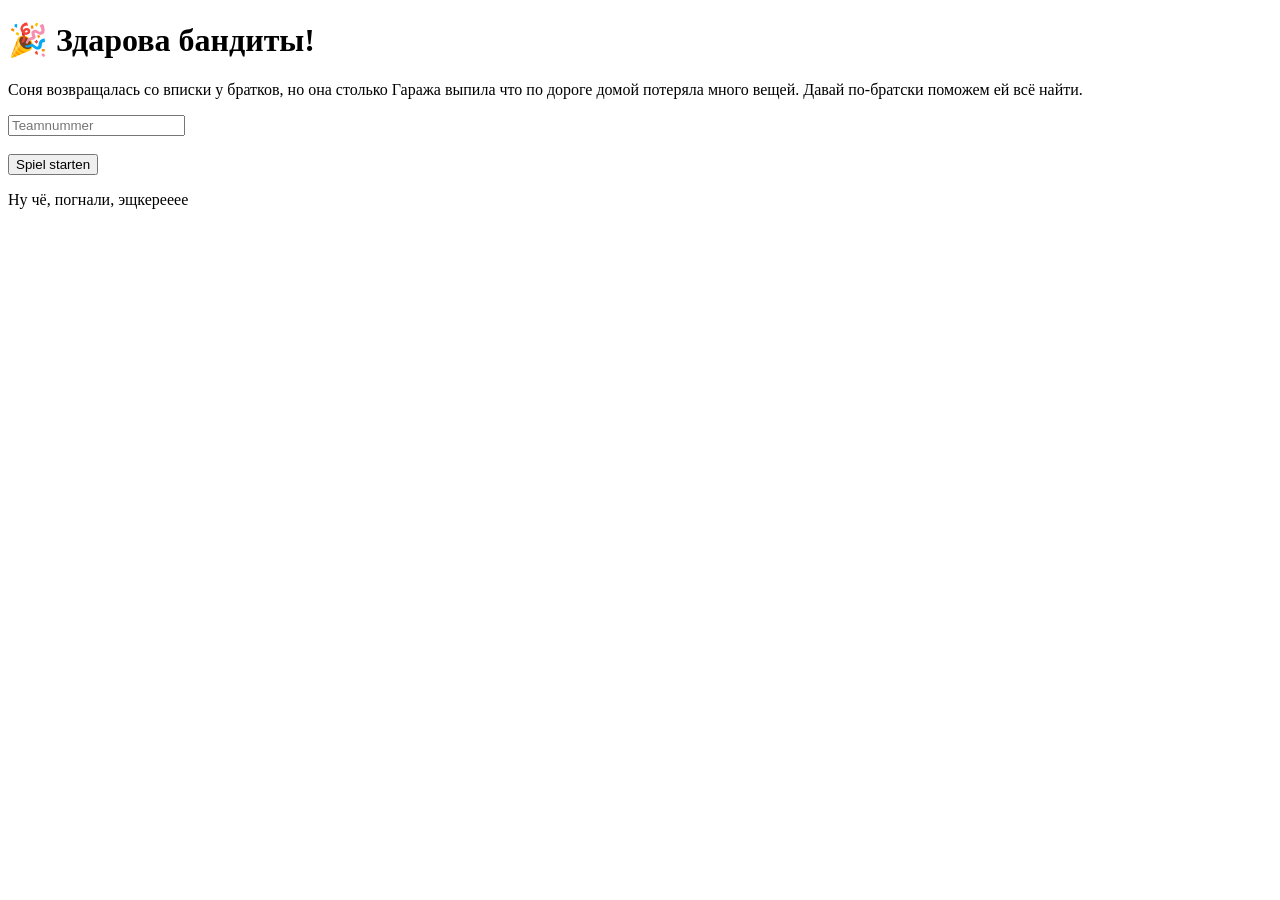
==== index.html @ 036da725 "Update index.html" ====
<!DOCTYPE html>
<html lang="de">
<head>
    <meta charset="UTF-8">
    <title>Назад в 2к17</title>
</head>
<body>

<div class="container">
    <h1>🎉 Здарова бандиты! </h1>
    
     <p class="story">
        Соня возвращалась со вписки у братков, но она столько Гаража выпила что по дороге домой потеряла много вещей. Давай по-братски поможем ей всё найти.
    </p>

   <input
    id="team"
    type="number"
    placeholder="Teamnummer">

    <br><br>
    
    <button onclick="startGame()">
    Spiel starten
    </button>

</div>

<script src="script.js"></script>
    
<p>
Ну чё, погнали, эщкерееее
</p>

</body>
</html>
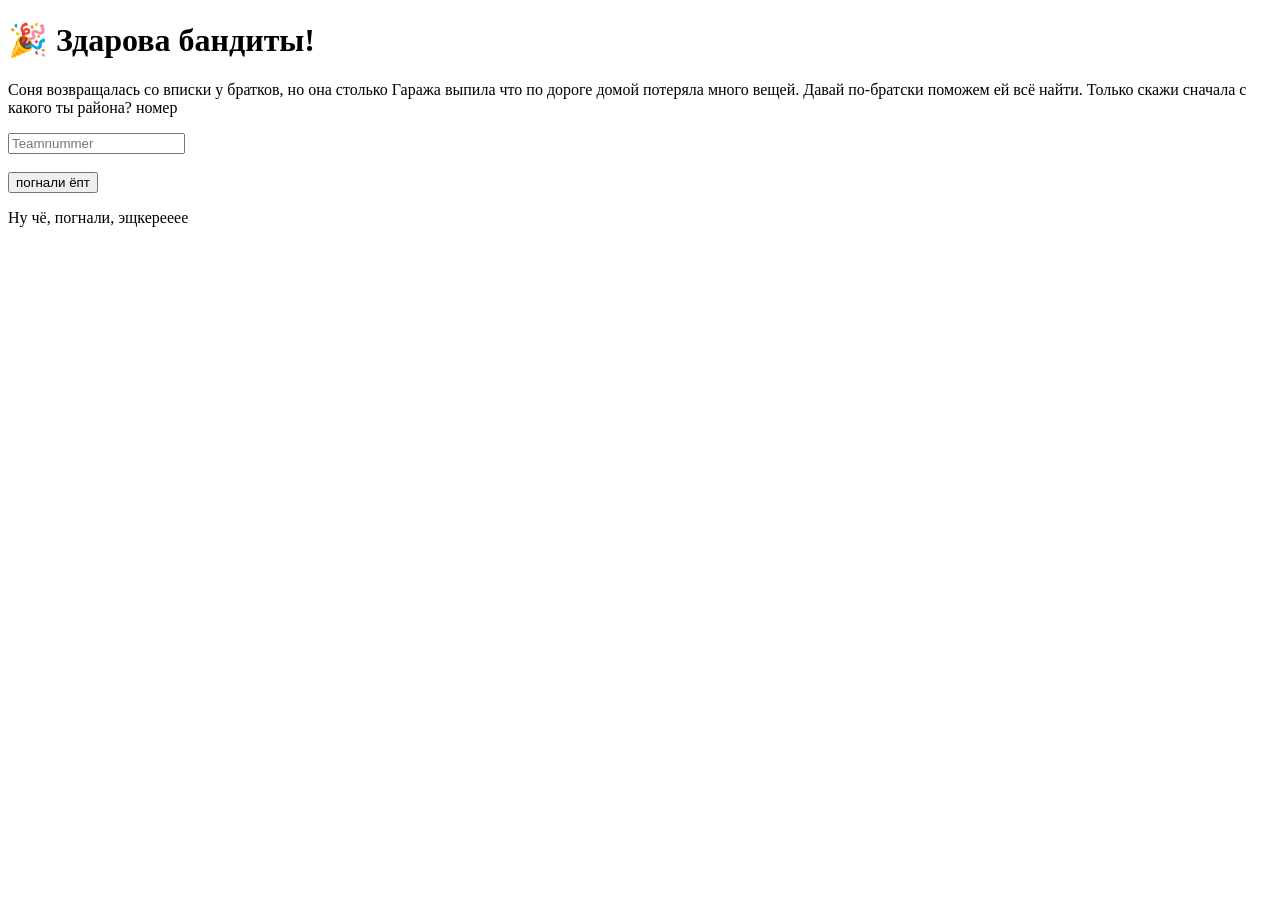
==== commit 6f7acad9: "Update index.html" ====
--- a/index.html
+++ b/index.html
@@ -10,7 +10,10 @@
     <h1>🎉 Здарова бандиты! </h1>
     
      <p class="story">
-        Соня возвращалась со вписки у братков, но она столько Гаража выпила что по дороге домой потеряла много вещей. Давай по-братски поможем ей всё найти.
+        Соня возвращалась со вписки у братков, но она столько Гаража выпила что по дороге домой потеряла много вещей. 
+        Давай по-братски поможем ей всё найти.
+
+        Только скажи сначала с какого ты района? номер
     </p>
 
    <input
@@ -21,7 +24,7 @@
     <br><br>
     
     <button onclick="startGame()">
-    Spiel starten
+    погнали ёпт
     </button>
 
 </div>
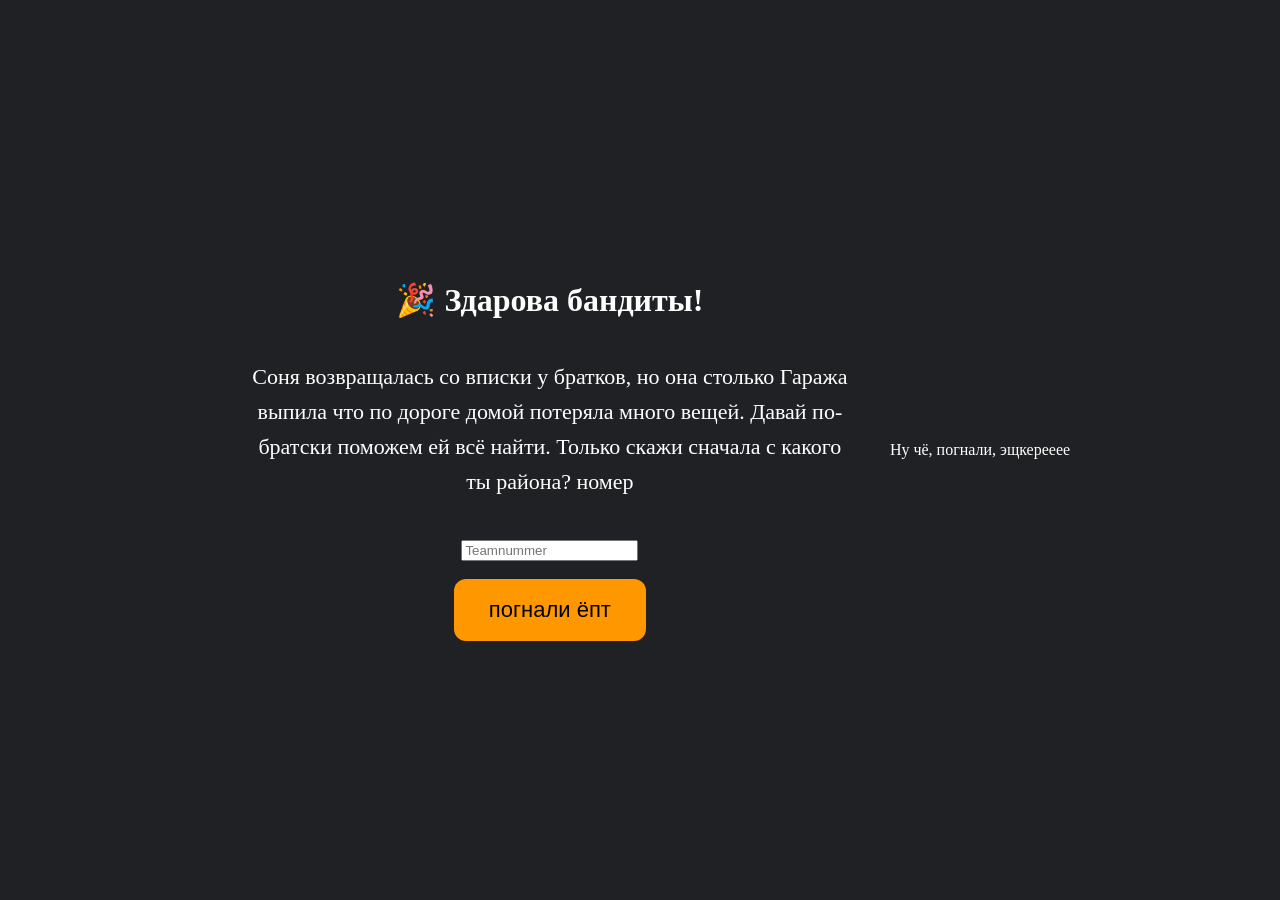
==== commit 4963a533: "Update index.html" ====
--- a/index.html
+++ b/index.html
@@ -3,6 +3,7 @@
 <head>
     <meta charset="UTF-8">
     <title>Назад в 2к17</title>
+    <link rel="stylesheet" href="style.css">
 </head>
 <body>
 
--- a/style.css
+++ b/style.css
@@ -0,0 +1,66 @@
+body{
+
+background:#202124;
+color:white;
+font-family:"Comic Sans MS", "Comic Sans", cursive;
+
+margin:0;
+
+display:flex;
+justify-content:center;
+align-items:center;
+
+height:100vh;
+
+}
+
+.container{
+
+text-align:center;
+max-width:600px;
+padding:40px;
+
+}
+
+.story{
+
+font-size:22px;
+line-height:1.6;
+
+margin:40px 0;
+
+}
+
+button{
+
+background:#ff9800;
+border:none;
+
+padding:18px 35px;
+
+font-size:22px;
+
+border-radius:12px;
+
+cursor:pointer;
+
+transition:0.3s;
+
+}
+
+button:hover{
+
+transform:scale(1.05);
+
+}
+
+.map{
+
+width:100%;
+max-width:900px;
+
+border-radius:20px;
+
+box-shadow:0 0 25px rgba(0,0,0,.5);
+
+}
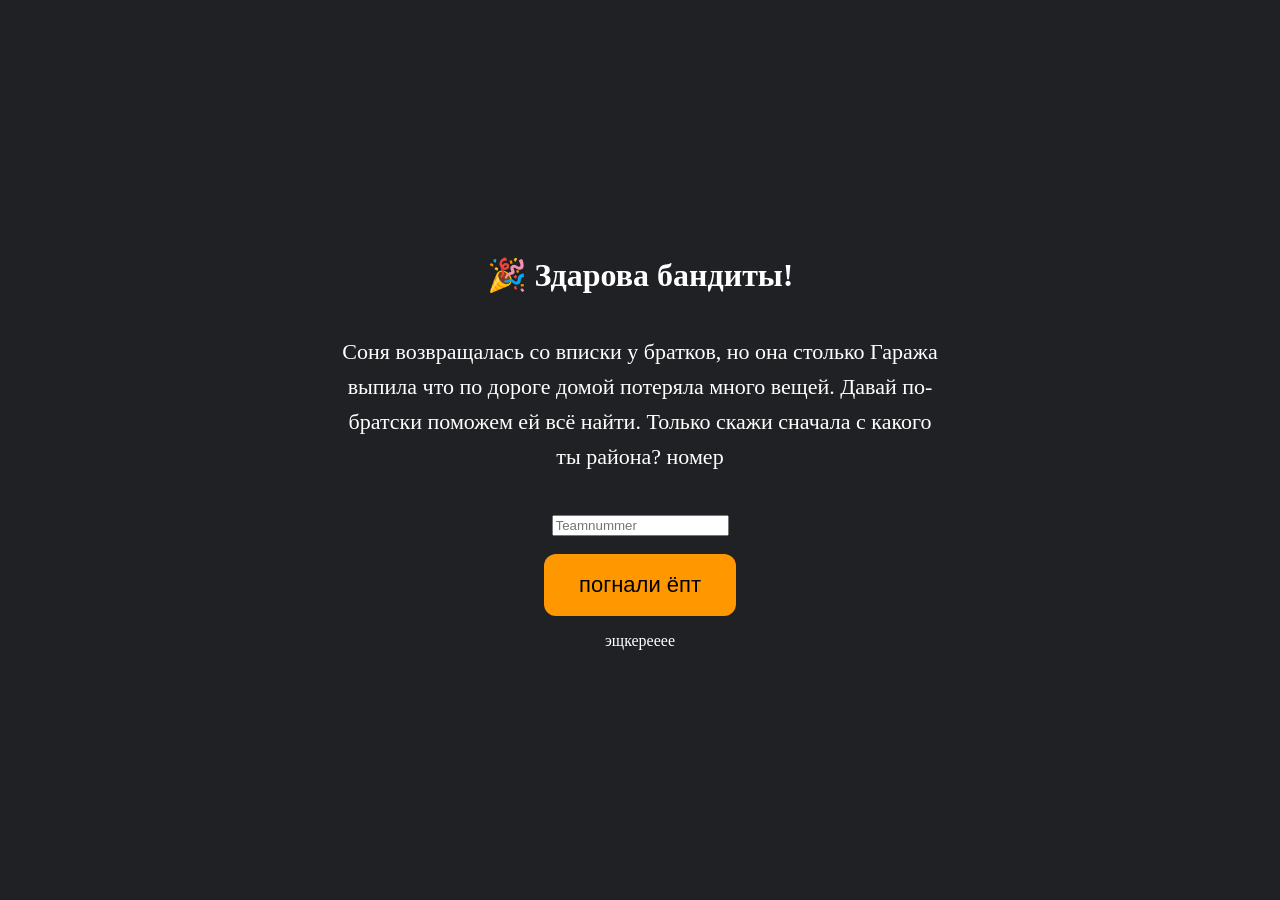
==== commit 176b6f46: "Update index.html" ====
--- a/index.html
+++ b/index.html
@@ -27,14 +27,13 @@
     <button onclick="startGame()">
     погнали ёпт
     </button>
-
+    
+    <p>
+    эщкерееее
+    </p>
 </div>
 
 <script src="script.js"></script>
-    
-<p>
-Ну чё, погнали, эщкерееее
-</p>
 
 </body>
 </html>
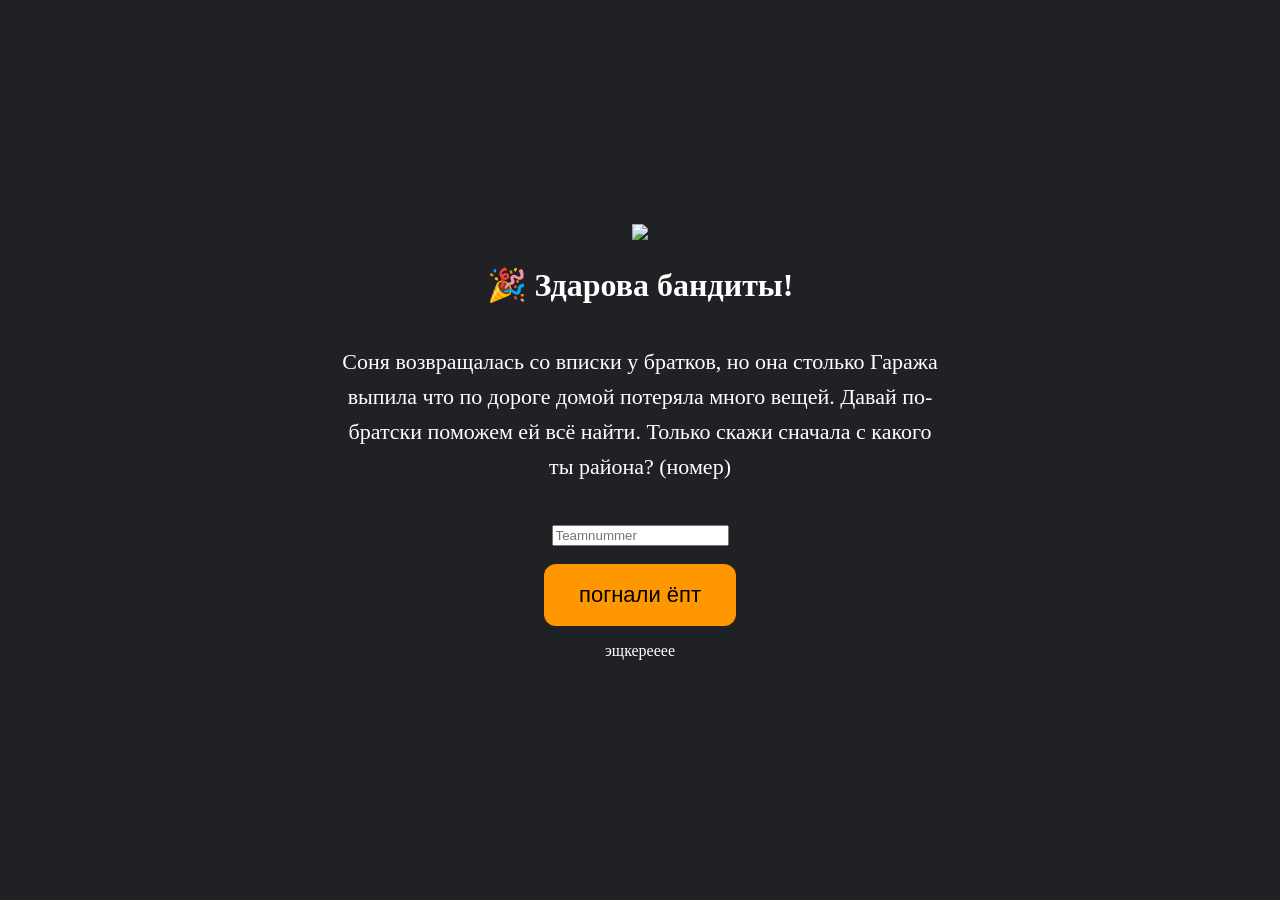
==== commit 35b0ddd8: "Update index.html" ====
--- a/index.html
+++ b/index.html
@@ -8,13 +8,14 @@
 <body>
 
 <div class="container">
+    <img src="img/startbild.jpg" class="main-image">
     <h1>🎉 Здарова бандиты! </h1>
     
      <p class="story">
         Соня возвращалась со вписки у братков, но она столько Гаража выпила что по дороге домой потеряла много вещей. 
         Давай по-братски поможем ей всё найти.
 
-        Только скажи сначала с какого ты района? номер
+        Только скажи сначала с какого ты района? (номер)
     </p>
 
    <input
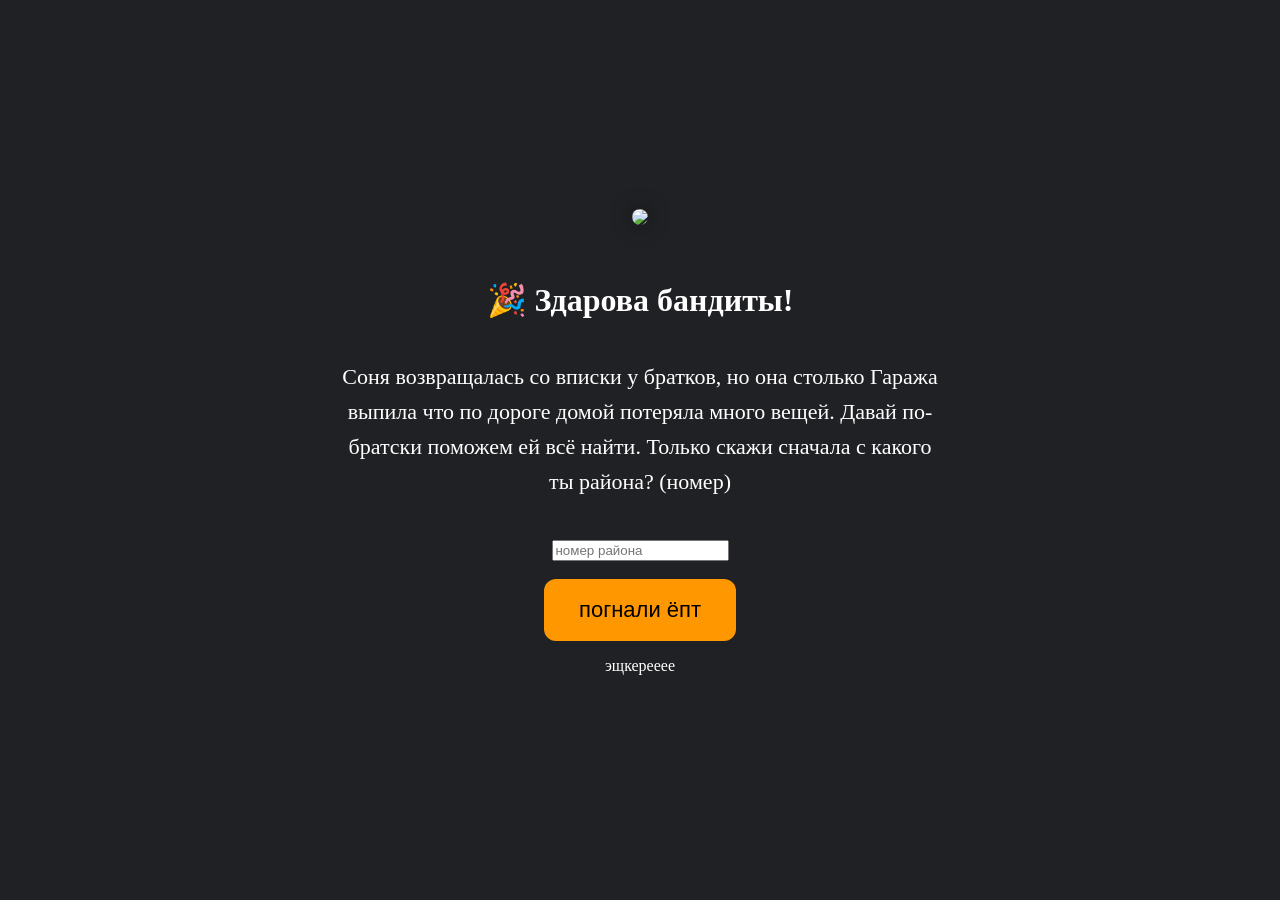
==== commit 4cb951e8: "Update index.html" ====
--- a/index.html
+++ b/index.html
@@ -21,7 +21,7 @@
    <input
     id="team"
     type="number"
-    placeholder="Teamnummer">
+    placeholder="номер района">
 
     <br><br>
     
--- a/style.css
+++ b/style.css
@@ -28,6 +28,21 @@
 line-height:1.6;
 
 margin:40px 0;
+
+}
+
+.main-image {
+
+    width: 100%;
+    max-width: 500px;
+
+    height: auto;
+
+    border-radius: 20px;
+
+    margin-bottom: 30px;
+
+    box-shadow: 0 0 20px rgba(0,0,0,0.5);
 
 }
 
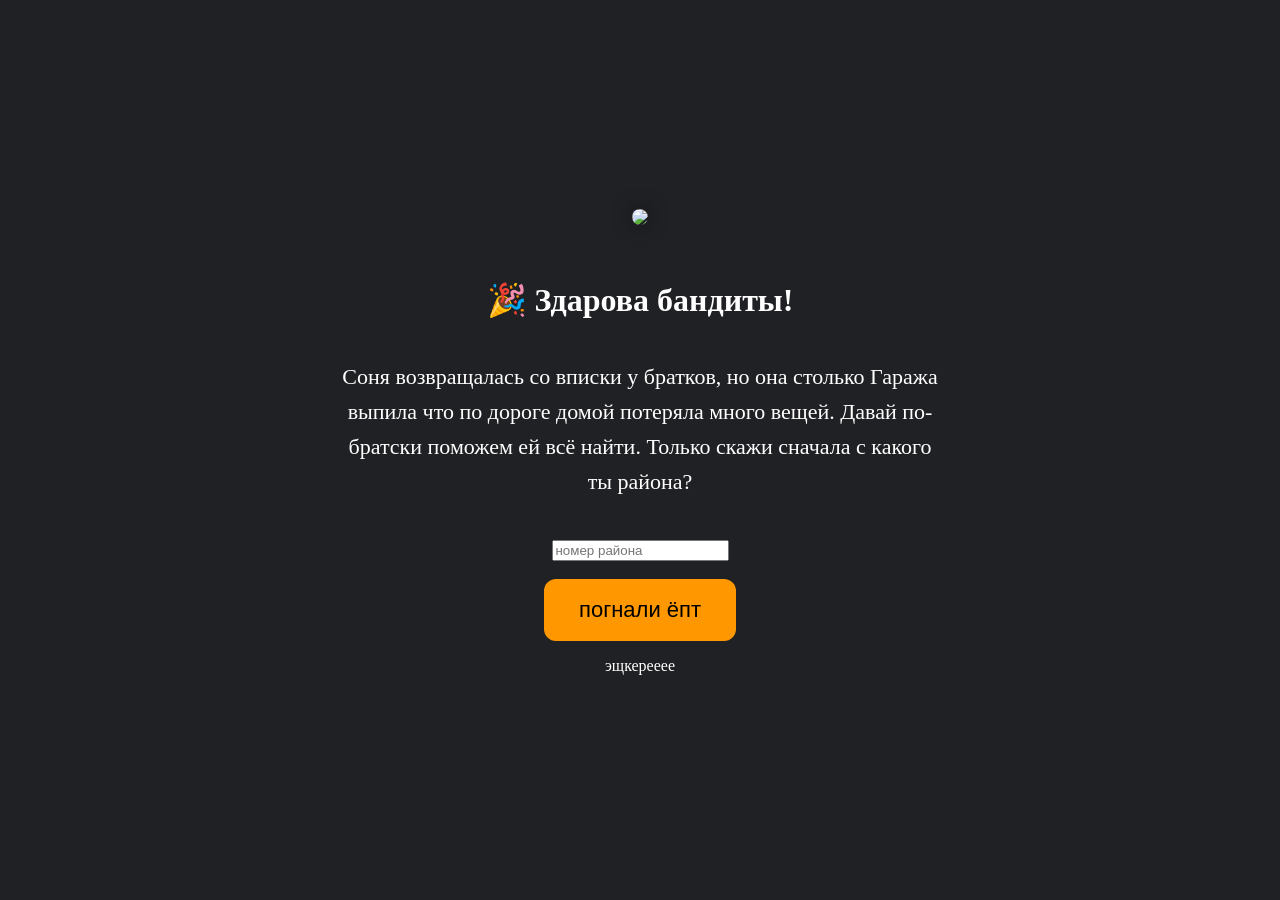
==== commit 8200cd39: "Update index.html" ====
--- a/index.html
+++ b/index.html
@@ -15,7 +15,7 @@
         Соня возвращалась со вписки у братков, но она столько Гаража выпила что по дороге домой потеряла много вещей. 
         Давай по-братски поможем ей всё найти.
 
-        Только скажи сначала с какого ты района? (номер)
+        Только скажи сначала с какого ты района?
     </p>
 
    <input
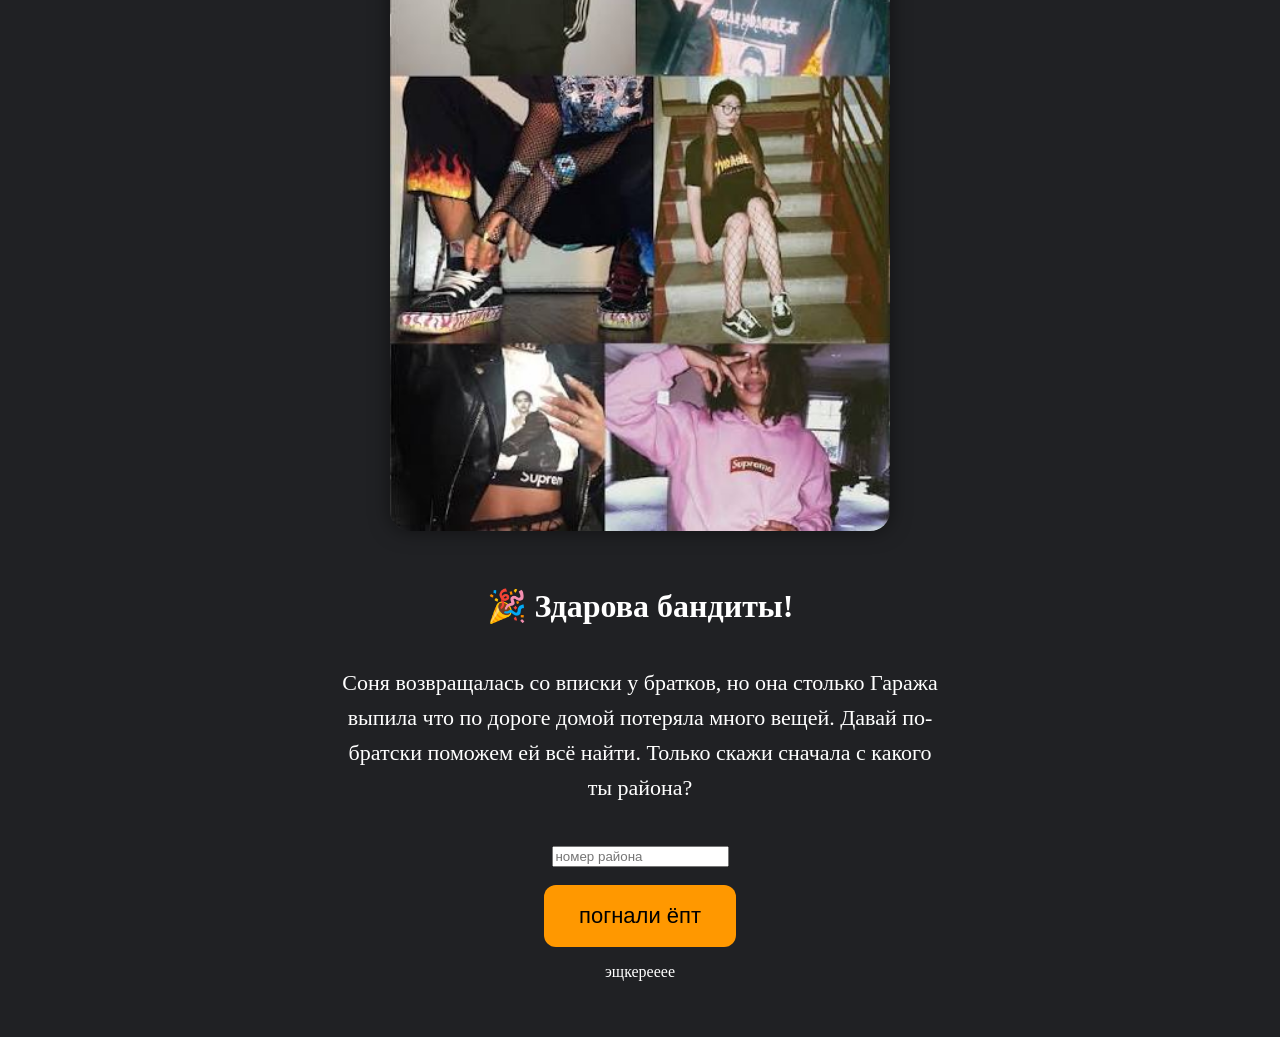
==== commit c9757cb3: "Update index.html" ====
--- a/index.html
+++ b/index.html
@@ -8,7 +8,7 @@
 <body>
 
 <div class="container">
-    <img src="img/startbild.jpg" class="main-image">
+    <img src="img/2017.jpg" class="main-image">
     <h1>🎉 Здарова бандиты! </h1>
     
      <p class="story">
